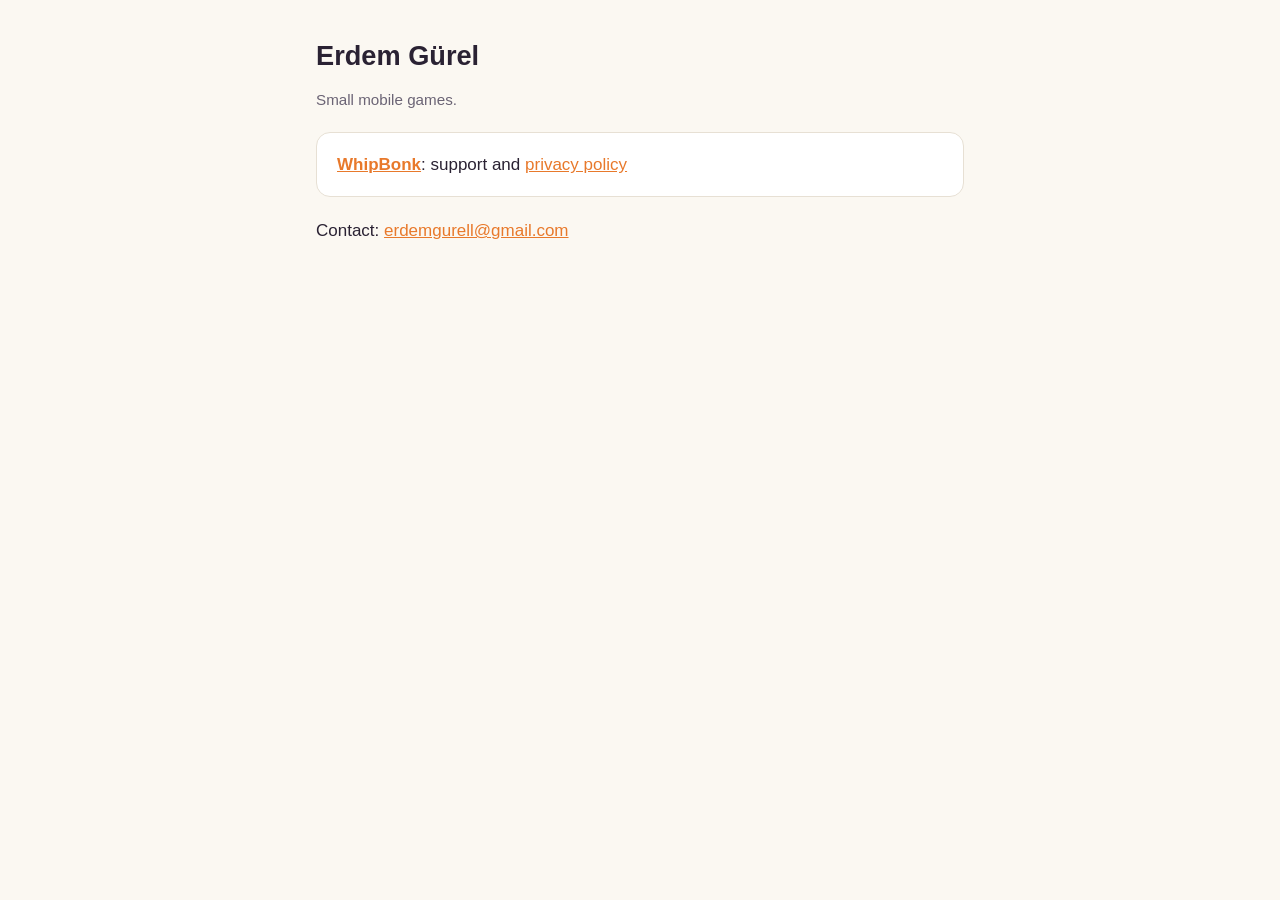
==== index.html @ 51287ec9 "Add WhipBonk support and privacy policy pages Co-Authored-By: Claude Opus 5.5 <noreply@anthropic.com" ====
<!doctype html>
<html lang="en">
<head>
<meta charset="utf-8">
<meta name="viewport" content="width=device-width, initial-scale=1">
<title>Erdem Gürel Games</title>
<link rel="stylesheet" href="style.css">
</head>
<body>
<main>
<h1>Erdem Gürel</h1>
<p class="muted">Small mobile games.</p>
<div class="card">
  <a href="whipbonk/"><strong>WhipBonk</strong></a>: support and
  <a href="whipbonk/privacy.html">privacy policy</a>
</div>
<p>Contact: <a href="mailto:erdemgurell@gmail.com">erdemgurell@gmail.com</a></p>
</main>
</body>
</html>
---- style.css ----
:root {
  --bg: #fbf8f2;
  --text: #2a2233;
  --muted: #6b6475;
  --accent: #e8792b;
  --card: #ffffff;
  --line: #e7e0d4;
}
@media (prefers-color-scheme: dark) {
  :root {
    --bg: #17131f;
    --text: #efeaf5;
    --muted: #a59eb0;
    --accent: #ffa95c;
    --card: #211b2c;
    --line: #342b42;
  }
}
* { box-sizing: border-box; }
body {
  margin: 0;
  background: var(--bg);
  color: var(--text);
  font: 17px/1.6 -apple-system, BlinkMacSystemFont, "Segoe UI", Roboto, sans-serif;
}
main { max-width: 680px; margin: 0 auto; padding: 40px 16px 64px; }
header { display: flex; align-items: center; gap: 14px; margin-bottom: 24px; }
header img { width: 56px; height: 56px; border-radius: 13px; }
h1 { font-size: 1.7rem; line-height: 1.2; margin: 0; }
h2 { font-size: 1.15rem; margin: 2em 0 0.4em; }
p, li { color: var(--text); }
.muted { color: var(--muted); font-size: 0.95rem; }
a { color: var(--accent); }
.card {
  background: var(--card);
  border: 1px solid var(--line);
  border-radius: 14px;
  padding: 18px 20px;
  margin: 20px 0;
}
footer { margin-top: 48px; color: var(--muted); font-size: 0.9rem; }
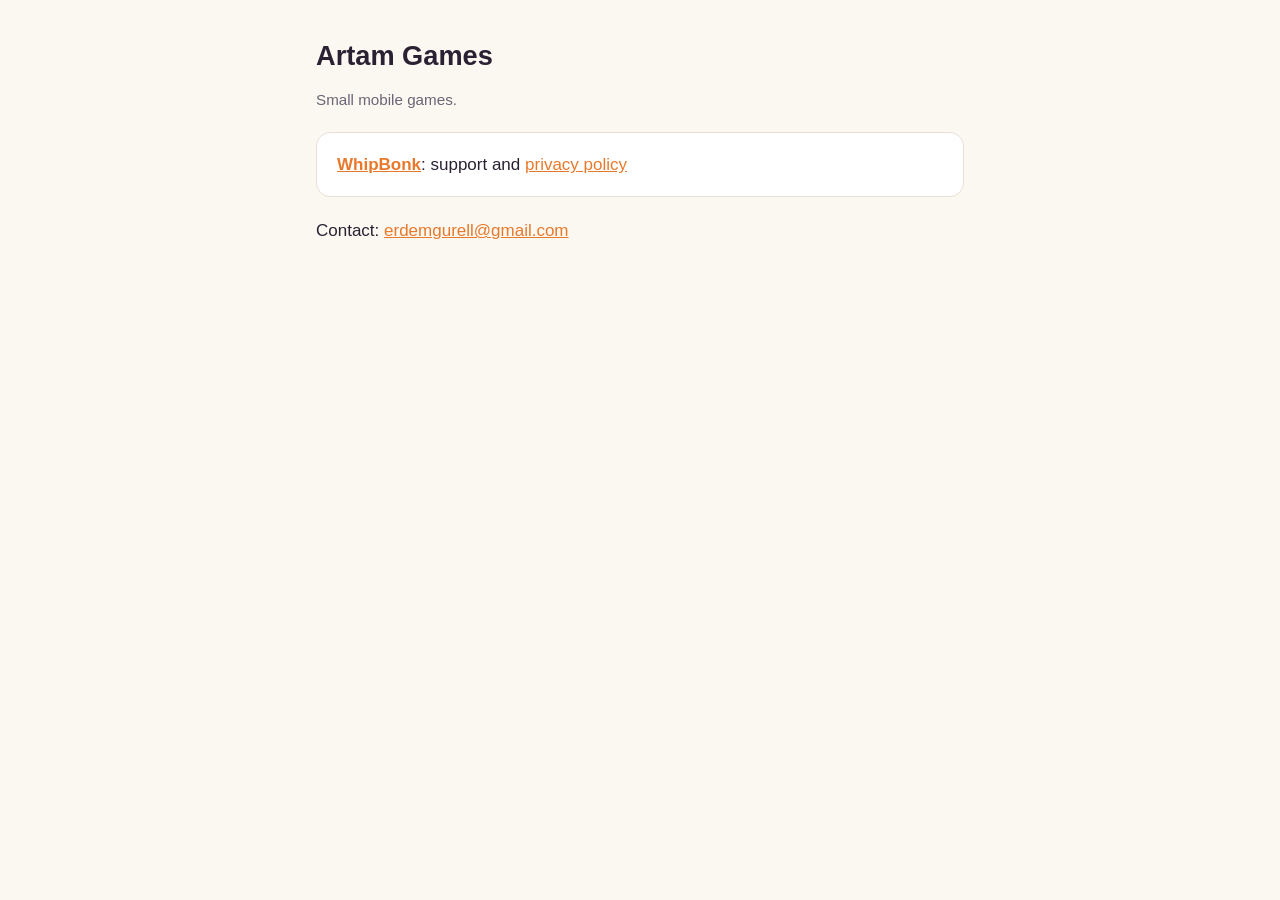
==== commit 4da12299: "Show Artam Games as the studio name on the support and privacy pages Co-Authored-By: Claude Opus 5.5" ====
--- a/index.html
+++ b/index.html
@@ -3,12 +3,12 @@
 <head>
 <meta charset="utf-8">
 <meta name="viewport" content="width=device-width, initial-scale=1">
-<title>Erdem Gürel Games</title>
+<title>Artam Games</title>
 <link rel="stylesheet" href="style.css">
 </head>
 <body>
 <main>
-<h1>Erdem Gürel</h1>
+<h1>Artam Games</h1>
 <p class="muted">Small mobile games.</p>
 <div class="card">
   <a href="whipbonk/"><strong>WhipBonk</strong></a>: support and
